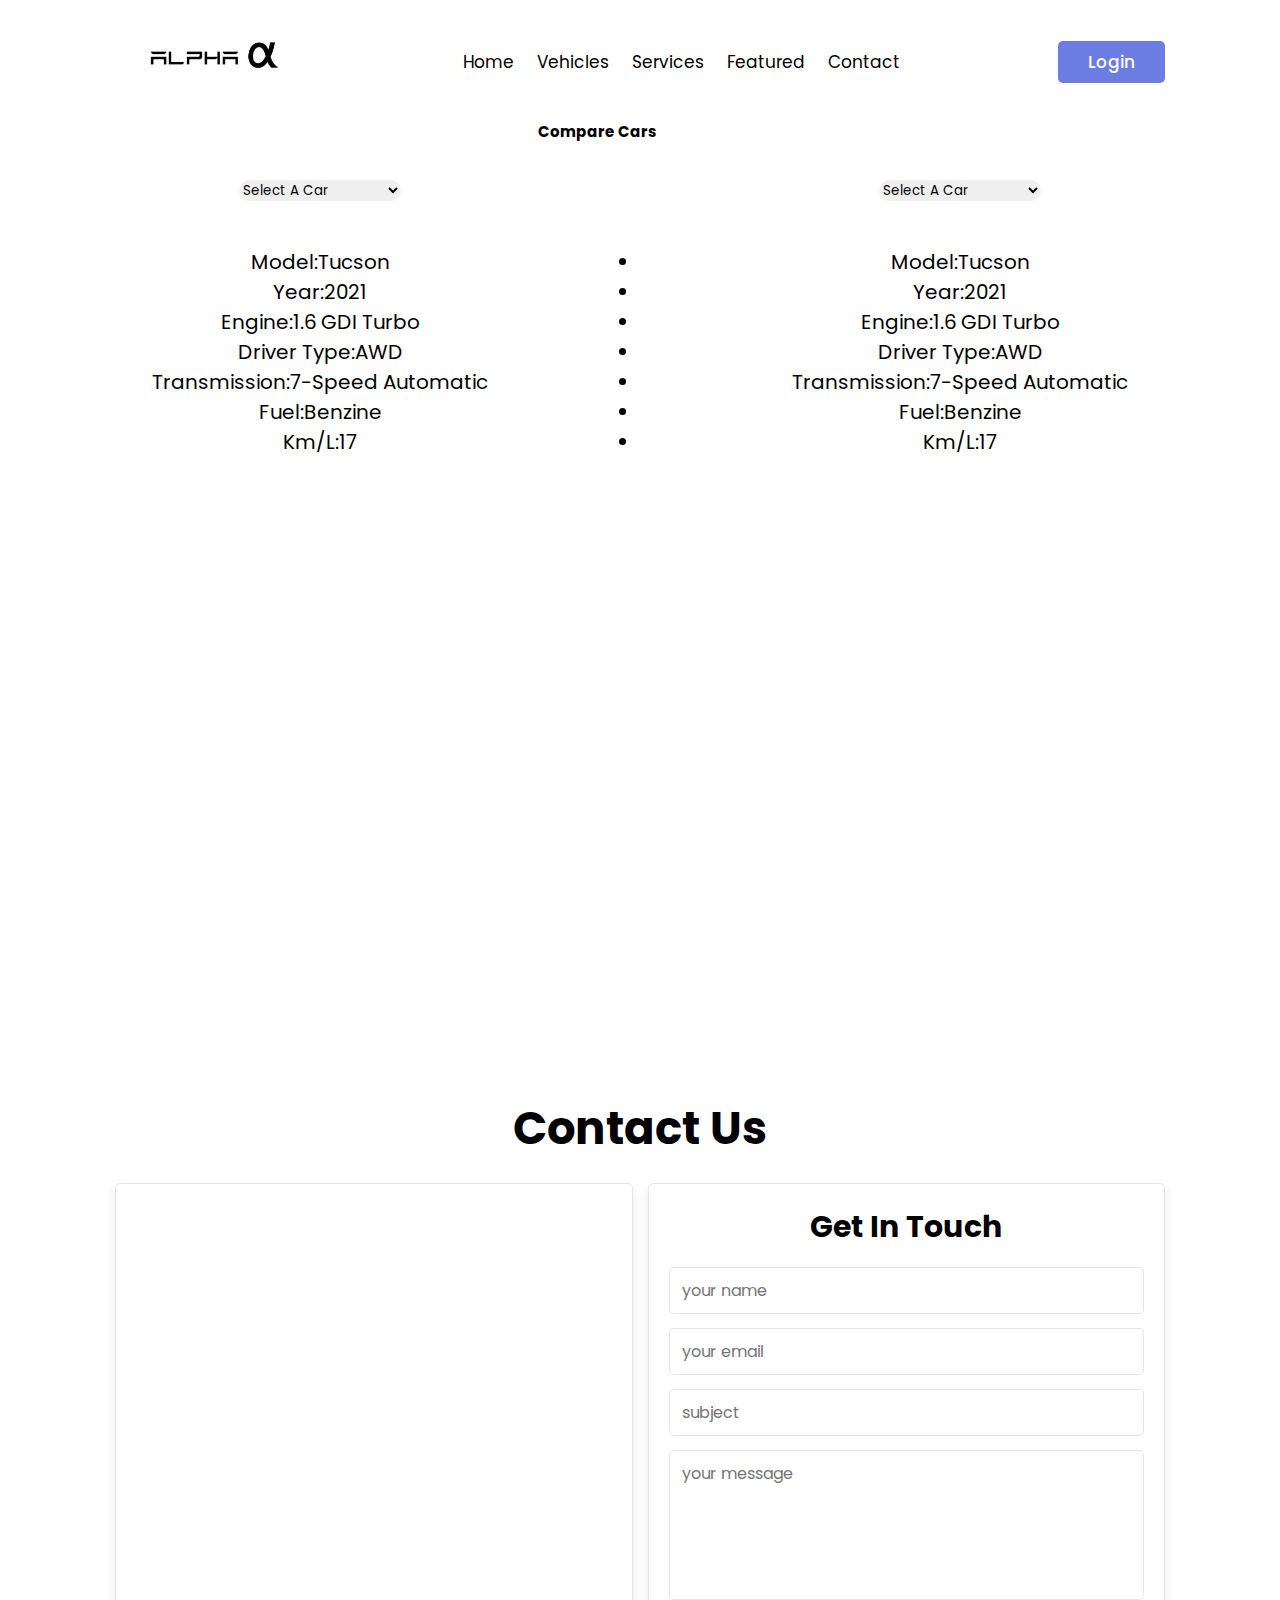
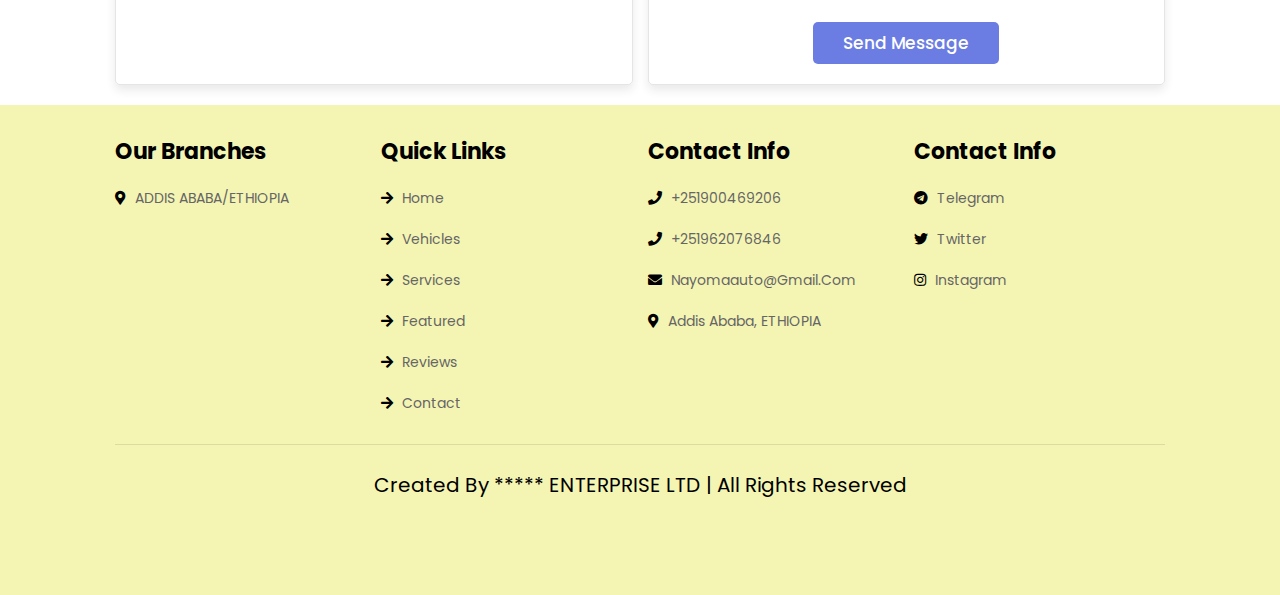
==== AlphaCarET/compare.html @ a65ead23 "Add files via upload" ====
<!DOCTYPE html>
<html lang="en">
<head>
    <meta charset="UTF-8">
    <meta http-equiv="X-UA-Compatible" content="IE=edge">
    <meta name="viewport" content="width=device-width, initial-scale=1.0">
    
    <link rel="icon" href="image/favicon.jpg">

    <link rel="stylesheet" 
    href="https://unpkg.com/swiper@7/swiper-bundle.min.css" />

    <!-- font awesome cdn link  -->
    <link rel="stylesheet" 
    href="https://cdnjs.cloudflare.com/ajax/libs/font-awesome/5.15.4/css/all.min.css">

    <!-- custom css file link  -->
    <link rel="stylesheet" href="css/style.css">

</head>

<body>
    <header class="header">

        <div id="menu-btn" class="fas fa-bars"></div>
    
        <a href="#" class="logo"><img class="alpha-logo" src="image/logo.jpg" alt="logo"></a>
    
        <nav class="navbar">
            <a href="#home">home</a>
            <a href="#vehicles">vehicles</a>
            <a href="#services">services</a>
            <a href="#featured">featured</a>
            <a href="#contact">contact</a>
        </nav>
    
        <div id="login-btn">
            <button class="btn">login</button>
            <i class="far fa-user"></i>
        </div>
    
    </header> 
        
    <div class="login-form-container">
    
        <span id="close-login-form" class="fas fa-times"></span>
    
        <form action="">
            <h3>user login</h3>
            <input type="email" placeholder="email" class="box">
            <input type="password" placeholder="password" class="box">
            <p> forget your password <a href="#">click here</a> </p>
            <input type="submit" value="login" class="btn">
            <p>or login with</p>
            <div class="buttons">
                <a href="#" class="btn"> google </a>
                <a href="#" class="btn"> facebook </a>
            </div>
            <p> don't have an account <a href="#">create one</a> </p>
        </form>
    
    </div>

    <div class="compare-body">
        <h2 style="position: absolute; top: 120px; margin-left: 42%; margin-right: 42%;">Compare cars</h2>
        <div class="compare comparee1">
            <label for="cars"></label>
            <select name="car" id="car-selectee">
                <option value="">Select a Car</option>
                <option value="tuscson">Hyundai Tucson 2022</option>
                <option value="Rush">Toyota Rush 2022</option>
            </select>
            <div class="car1-info">
                <img src="" alt="">
                <div class="infooo">
                    <ul>
                        <li>Model:Tucson</li>
                        <li>Year:2021</li>
                        <li>Engine:1.6 GDI Turbo</li>
                        <li>Driver Type:AWD</li>
                        <li>Transmission:7-speed Automatic</li>
                        <li>Fuel:Benzine</li>
                        <li>km/L:17</li>
                    </ul>
                </div>
            </div>
        </div>
        <div class="compare comparee2">
            <label for="cars"></label>
            <select name="car" id="car-selectee">
                <option value="">Select a Car</option>
                <option value="tuscson">Hyundai Tucson 2022</option>
                <option value="Rush">Toyota Rush 2022</option>
            </select>
            <div class="car2-info">
                <img src="" alt="">
                <div class="infooo">
                    <ul>
                        <li>Model:Tucson</li>
                        <li>Year:2021</li>
                        <li>Engine:1.6 GDI Turbo</li>
                        <li>Driver Type:AWD</li>
                        <li>Transmission:7-speed Automatic</li>
                        <li>Fuel:Benzine</li>
                        <li>km/L:17</li>
                    </ul>
                </div>
            </div>
        </div>
    </div>

    <section class="contact" id="contact">

        <h1 class="heading"><span>contact</span> us</h1>
    
        <div class="row">
    
            <iframe class="map" src="https://maps.google.com/maps?q=abrehot%20library&t=k&z=13&ie=UTF8&iwloc=&output=embed" allowfullscreen="" loading="lazy"></iframe>
    
            <form action="">
                <h3>get in touch</h3>
                <input type="text" placeholder="your name" class="box">
                <input type="email" placeholder="your email" class="box">
                <input type="tel" placeholder="subject" class="box">
                <textarea placeholder="your message" class="box" cols="30" rows="10"></textarea>
                <input type="submit" value="send message" class="btn">
            </form>
    
        </div>
    
    </section>
    
    <section class="footer" id="footer">
    
        <div class="box-container">
    
            <div class="box">
                <h3>our branches</h3>
                <a href="#"> <i class="fas fa-map-marker-alt"></i> ADDIS ABABA/ETHIOPIA </a>
                
            </div>
    
            <div class="box">
                <h3>quick links</h3>
                <a href="#"> <i class="fas fa-arrow-right"></i> home </a>
                <a href="#"> <i class="fas fa-arrow-right"></i> vehicles </a>
                <a href="#"> <i class="fas fa-arrow-right"></i> services </a>
                <a href="#"> <i class="fas fa-arrow-right"></i> featured </a>
                <a href="#"> <i class="fas fa-arrow-right"></i> reviews </a>
                <a href="#"> <i class="fas fa-arrow-right"></i> contact </a>
            </div>
    
            <div class="box">
                <h3>contact info</h3>
                <a href="#"> <i class="fas fa-phone"></i> +251900469206 </a>
                <a href="#"> <i class="fas fa-phone"></i> +251962076846 </a>
                <a href="#"> <i class="fas fa-envelope"></i> nayomaauto@gmail.com </a>
                <a href="#"> <i class="fas fa-map-marker-alt"></i> addis ababa, ETHIOPIA </a>
            </div>
    
            <div class="box">
                <h3>contact info</h3>
                <a href="https://t.me/ALPHACARSET" target="blank"> <i class="fab fa-telegram"></i> telegram </a>
                <a href="#"> <i class="fab fa-twitter"></i> twitter </a>
                <a href="https://instagram.com/alphacarset?igshid=YmMyMTA2M2Y=" target="blank"> <i class="fab fa-instagram"></i> instagram </a>
                
            </div>
    
        </div>
    
        <div class="credit"> created by ***** ENTERPRISE LTD | all rights reserved </div>
    
    </section>
    
    <script src="https://unpkg.com/swiper@7/swiper-bundle.min.js"></script>
    
    <script src="js/script.js"></script>
</body>
---- AlphaCarET/css/style.css ----
@import url('https://fonts.googleapis.com/css2?family=Poppins:wght@100;300;400;500;600&display=swap');

:root{
    --white:#fff;
    --light-yellow:#f5f5b3;
    --red:#da0c0c;
    --blue:#6b7de2;
    --black:#000000;
    --light-color:#666;
    --box-shadow:0 .5rem 1rem rgba(49, 41, 41, 0.1);
    --border:.1rem solid rgba(0,0,0,.1);
}

*{
    font-family: 'Poppins', sans-serif;
    margin:0; padding:0;
    box-sizing: border-box;
    outline: none; border:none;
    text-decoration: none;
    text-transform: capitalize;
    transition: .2s linear;
}

html{
    font-size: 62.5%;
    overflow-x: hidden;
    scroll-padding-top: 7rem;
    scroll-behavior: smooth;
}

section{
    padding:2rem 9%;
}

.heading{
    padding-bottom: 2rem;
    text-align: center;
    font-size: 4.5rem;
    color:var(--black);
}

.heading span{
    position: relative;
    z-index: 0;
}

.heading span::before{
    content: '';
    position: absolute;
    bottom:1rem; left:0; 
    height: 100%;
    width: 100%;
    /* background: var(--blue); */
    z-index: -1;
    /* clip-path: polygon(0 90%, 100% 80%, 100% 100%, 0% 100%); */
}

.btn{
    display: inline-block;
    margin-top: 1rem;
    padding:.8rem 3rem;
    background:var(--blue);
    color:var(--white);
    cursor: pointer;
    font-size: 1.7rem;
    border-radius: .5rem;
    font-weight: 500;
    text-align: center;
}

.btn:hover{
    background:var(--red);
}

.alpha-logo{
    width: 190px;
}

.header{
    display: flex;
    align-items: center;
    justify-content: space-between;
    position: fixed;
    top:0; left:0; right:0;
    padding:3rem 9%;
    z-index: 1000;
    background: #fff;
}

.header .logo{
    font-size: 2.5rem;
    color:var(--black);
    font-weight: bold;
}

.header .logo span{
    color:var(--red);
}

.header .navbar a{
    margin:0 1rem;
    font-size: 1.7rem;
    color:var(--black);
}

.header .navbar a:hover{
    color:var(--reds);
}

#login-btn .btn{
    margin-top: 0;
}

#login-btn i{
    display: none;
    font-size: 2.5rem;
    color:var(--light-color);
}

.header.active{
    padding:2rem 9%;
    box-shadow: var(--box-shadow);
}

#menu-btn{
    font-size: 2.5rem;
    color:var(--light-color);
    display: none;
}

.login-form-container{
    position: fixed;
    top:-105%; left:0;
    height:100%;
    width:100%;
    display: flex;
    align-items: center;
    justify-content: center;
    background:rgba(255,255,255,.9);
    z-index: 10000;
}

.login-form-container.active{
    top:0;
}

.login-form-container form{
    margin:2rem;
    text-align: center;
    padding:2rem;
    width:40rem;
    border-radius: .5rem;
    box-shadow: var(--box-shadow);
    border:var(--border);
    background: #fff;
}

.login-form-container form .buttons{
    display: flex;
    gap:1rem;
    align-items: center;
}

.login-form-container form .btn{
    display: block;
    width:100%;
    margin:.5rem 0;
}

.login-form-container form .box{
    margin:.7rem 0;
    width: 100%;
    font-size: 1.6rem;
    color:var(--black);
    text-transform: none;
    border:var(--border);
    padding:1rem 1.2rem;
    border-radius: .5rem;
}

.login-form-container form p{
    padding:1rem 0;
    font-size: 1.5rem;
    color:var(--light-color);
}

.login-form-container form p a{
    color:var(--yellow);
    text-decoration: underline;
}

.login-form-container form h3{
    padding-bottom:1rem;
    font-size: 2.5rem;
    color:var(--black);
    text-transform: uppercase;
}

.login-form-container #close-login-form{
    position: absolute;
    top:1.5rem; right:2.5rem;
    font-size: 5rem;
    color:var(--black);
    cursor: pointer;
}

.back-img{
    width: 100%;
    height: 100%;
    border-radius: 15px;
}

.home{
    padding-top: 10rem;
    text-align: center;
    overflow-x: hidden;
    background-image: url(../image/desktop_header.jpg);
    position: relative;
    /* top: rem; */
    /* background-repeat: repeat-x; */
    height: 898px;
    width: 100%;
    background-size: 100%;
    background-position-y: center;
    background-position-x:center;
}

.home a{
    color:var(--white);
    background-color: var(--black);
    font-size: 4.5vw;
    text-transform: uppercase;
    margin-top: 5rem;
    border-radius: 15px;
}

.home img{
    width:100%;
    margin:1rem 0;
}

.icons-container{
    display: grid;
    grid-template-columns: repeat(auto-fit, minmax(25rem, 1fr));
    gap:1.5rem;
    padding-top: 5rem;
    padding-bottom: 5rem;
    background: #eee;
}

.icons-container .icons{
    background:#fff;
    display: flex;
    align-items: center;
    box-shadow: var(--box-shadow);
    border-radius: .5rem;
    padding:2rem;
    gap:1.5rem;
}

.icons-container .icons i{
    height:5rem;
    width:5rem;
    line-height:5rem;
    font-size:2.5rem;
    color:var(--black);
    background:#eee;
    text-align: center;
    border-radius: 50%;
}

.icons-container .icons .content h3{
    font-size: 2.5rem;
    color:var(--yellow);
}

.icons-container .icons .content p{
    font-size: 1.5rem;
    color:var(--light-color);
}

.icons-container .icons:hover{
    background:var(--black);
}

.icons-container .icons:hover i{
    background:var(--white);
}

.icons-container .icons:hover .content h3{
    color:#fff;
}

.icons-container .icons:hover .content p{
    color:#eee;
}

.vehicles .vehicles-slider{
    padding-bottom: 5rem;
}

.vehicles .vehicles-slider .box{
    text-align: center;
}

.vehicles .vehicles-slider .box img{
    width:100%;
    transform: scale(.8);
    opacity: .5;
}

.vehicles .vehicles-slider .box .content{
    padding-top: 1rem;
    transform: scale(0);
}

.vehicles .vehicles-slider .swiper-slide-active .content{
    transform: scale(1);
}

.vehicles .vehicles-slider .swiper-slide-active img{
    transform: scale(1);    
    opacity: 1;
}

.vehicles .vehicles-slider .box .content h3{
    font-size: 2.5rem;
    color:var(--black);
}

.vehicles .vehicles-slider .box .content .price{
    font-size: 2.2rem;
    color:var(--yellow);
    padding:1rem 0;
    font-weight: bolder;
}

.vehicles .vehicles-slider .box .content .price span{
    color:var(--light-color);
    font-size: 1.5rem;
    font-weight: normal;
}

.vehicles .vehicles-slider .box .content p{
    font-size: 1.6rem;
    color:var(--light-color);
    padding: 1rem 0;
    padding-top: 1.5rem;
    border-top: var(--border);
}

.vehicles .vehicles-slider .box .content span{
    font-size: 1rem;
    color:var(--yellow);
    padding:0 .5rem;
}

.swiper-pagination-bullet-active{
    background: var(--yellow);
}

.services .box-container{
    display: grid;
    grid-template-columns: repeat(auto-fit, minmax(30rem, 1fr));
    gap:1.5rem;
}

.services .box-container .box{
    padding:2rem;
    border-radius: .5rem;
    box-shadow: var(--box-shadow);
    border:var(--border);
    text-align: center;
}

.services .box-container .box i{
    height:6rem;
    width:6rem;
    line-height: 6rem;
    border-radius: 50%;
    font-size: 2.5rem;
    margin-bottom: 1rem;
    background:var(--white);
    color:var(--black);
}

.services .box-container .box h3{
    font-size: 2.2rem;
    color:var(--black);
}

.services .box-container .box p{
    line-height: 1.8;
    padding:1rem 0;
    font-size: 1.4rem;
    color:var(--light-color);
}

.services .box-container .box:hover{
    background: var(--black);
}

.services .box-container .box:hover h3{
    color:#fff;
}

.services .box-container .box:hover p{
    color:#eee;
}

.featured .featured-slider{
    padding:1rem;
    padding-bottom: 4rem;
}

.featured .featured-slider .box{
    padding:2rem;
    text-align: center;
    box-shadow: var(--box-shadow);
    border:var(--border);
    border-radius: .5rem;
}

.featured .featured-slider .box img{
    height: 15rem;
}

.featured .featured-slider .box:hover img{
    transform: scale(.9);
}

.featured .featured-slider .box .content h3{
    font-size: 2.2rem;
    color:var(--black);
}

.featured .featured-slider .box .content .stars{
    padding:1rem 0;
}

.featured .featured-slider .box .content .stars i{
    font-size: 1.7rem;
    color:var(--yellow);
}

.featured .featured-slider .box .content .price{
    font-size: 2.5rem;
    color:var(--black);
}



.newsletter{
    padding:6rem 2rem;
    background: url(../image/letter-bg.png) no-repeat;
    background-size: cover;
    background-position: center;
    text-align: center;
}

.newsletter h3{
    font-size: 3rem;
    color:var(--black);
}

.newsletter p{
    font-size: 1.5rem;
    color:var(--light-color);
    padding:1rem 0;
}

.newsletter form{
    max-width: 60rem;
    height:5rem;
    background:#fff;
    border-radius: 5rem;
    overflow:hidden;
    display: flex;
    margin:1rem auto;
    box-shadow: var(--box-shadow);
}

.newsletter form input[type="email"]{
    height: 100%;
    width:100%;
    padding:0 2rem;
    font-size: 1.6rem;
    color:var(--black);
    text-transform: none;
}

.newsletter form input[type="submit"]{
    height: 100%;
    width:17rem;
    font-size: 1.7rem;
    color:var(--black);
    background: var(--light-yellow);
    cursor: pointer;
}

.newsletter form input[type="submit"]:hover{
    background: var(--yellow);
}

.reviews .review-slider{
    padding-bottom: 3rem;
}

.reviews .review-slider .box{
    text-align: center;
    padding:2rem;
    margin: 2rem 0;
    opacity: .4;
    transform: scale(.9);
}

.reviews .review-slider .swiper-slide-active{
    opacity: 1;
    transform: scale(1);
    box-shadow: var(--box-shadow);
    border:var(--border);
    border-radius: .5rem;
}

.reviews .review-slider .box img{
    height:7rem;
    width:7rem;
    border-radius: 50%;
    object-fit: cover;
}

.reviews .review-slider .box .content p{
    color:var(--light-color);
    font-size: 1.4rem;
    padding:1rem 0;
}

.reviews .review-slider .box .content h3{
    color:var(--black);
    font-size: 2.2rem;
    padding-bottom: .5rem;
}

.reviews .review-slider .box .content .stars i{
    color:var(--yellow);
    font-size: 1.7rem;
}

.contact .row{
    display: flex;
    flex-wrap: wrap;
    gap:1.5rem;
}

.contact .row .map{
    flex:1 1 42rem;
    width: 100%;
    padding:2rem;
    box-shadow: var(--box-shadow);
    border:var(--border);
    border-radius: .5rem;
}

.contact .row form{
    padding:2rem;
    flex:1 1 42rem;
    box-shadow: var(--box-shadow);
    border:var(--border);
    text-align: center;
    border-radius: .5rem;
}

.contact .row form h3{
    font-size: 3rem;
    color:var(--black);
    padding-bottom: 1rem;
}

.contact .row form .box{
    width:100%;
    border-radius: .5rem;
    padding:1rem 1.2rem;
    font-size: 1.6rem;
    text-transform: none;
    border:var(--border);
    margin:.7rem 0;
}

.contact .row form textarea{
    height:15rem;
    resize: none;
}

.footer{
    background: var(--light-yellow);
    padding-bottom: 8rem;
}

.footer .box-container{
    display: grid;
    grid-template-columns: repeat(auto-fit, minmax(25rem, 1fr));
    gap:1.5rem;
}

.footer .box-container .box h3{
    font-size: 2.2rem;
    padding:1rem 0;
    color:var(--black);
}

.footer .box-container .box a{
    display: block;
    font-size: 1.4rem;
    padding:1rem 0;
    color:var(--light-color);
}

.footer .box-container .box a i{
    padding-right: .5rem;
    color:var(--black);
}

.footer .box-container .box a:hover i{
    padding-right: 2rem;
}

.footer .credit{
    text-align: center;
    padding:1.5rem;
    padding-top: 2.5rem;
    margin-top: 2rem;
    border-top: var(--border);
    font-size: 2rem;
    color:var(--black);
}

.car-type{
    width: 150px;
    background-color: var(--gray);
}

.car-type:hover{
    background-color: var(--blue);
}

.type-pic{
    width: 120px;
}

.create-acc{
    text-align: center;
    overflow: visible;
    margin: 100px auto 20px;
    background-color: rgb(231, 231, 231);
}

.password-prompt{
    width: 100%;
    height: 200px;
    text-align: center;
    overflow: hidden;
    position: absolute;
    top: -168px;
    margin: auto;
    left: 0;
    right: 0;
    font-size: 18px;
    background-color: rgb(198, 198, 198);
    border-radius: .9rem;
}

.password-prompt-show{
    position: absolute;
    top: 168px;
}

.create-acc-blur{
    background-color: rgba(0, 0, 0, 0.61);
}


.password input{
    border-radius: 3rem;
    padding-left: 8px;
    border: none;
}

.create{
    display: block;
    margin: auto;
    position: relative;
    top: 10px;
    width: 50px;
    height: 20px;
    border-radius: 3rem;
    color: white;
    background-color: black;
}

.create:hover{
    background-color: white;
    color: black;
}

.google-pic{
    width: 26px;
    position: relative;
    right: 120px;
    top: 8px;
    border-radius: 1rem;
}

.signup-header{
    font-size: 3rem;
    margin-bottom: 3.5rem;
}

.continuewithgoogle{
    font-size: 100%;
    position: relative;
    bottom: 16px;
    color: white;
}

.email-prompt{
    font-size: 20px;
    margin-bottom: 12px;
}

.submitemail{
    display: block;
    margin: auto;
    margin-top: 2rem;
    width: 70%;
    height: 32px;
    border-radius: 19px;
    background-color: var(--blue);
    font-size: 15px;
    color: white;
}

.submitemail:hover{
    background-color: rgb(0, 157, 255);

}

.email{
    width: 70%;
    height: 32px;
    border-radius: 19px;
    padding-left: 20px;
}

.email-signup{
    margin-top: 3rem;
}

.google-signup{
    background-color: var(--blue);
    border-radius: 19px;
    width: 70%;
}

.google-signup:hover{
    background-color: rgb(0, 157, 255);
}

.login{
    font-size: 2rem;
    margin-top: 12px;
}

.compare-body{
    height: 1050px;
    margin-bottom: 2.5rem;
}

.compare-body

.compare-heading{
    width: 100%;
    height: 1500px;
    color: white;
    background-color: black;
}

.comparee1{
    width: 50%;
    height: 100%;
    position: absolute;
    left: 0;
    padding-top: 150px;
    text-align: center;
}

.comparee2{
    width: 50%;
    height: 100%;
    position: absolute;
    right: 0;
    padding-top: 150px;
    text-align: center;
}

.infooo{
    font-size: 20px;
    margin: 3rem auto;
}

#car-selectee{
    border: none;
    border-radius: 45px;
    margin-top: 3rem;
}



@media (max-width:991px){

    html{
        font-size: 55%;
    }

    .header{
        padding:2rem;
    }

    .header.active{
        padding:2rem;
    }

    section{
        padding:2rem;
    }
    .home{
        background-repeat: repeat-x;
        background-color: rgb(83, 142, 237);
    }

}

@media (max-width:768px){

    #menu-btn{
        display: block;
    }

    #menu-btn.fa-times{
        transform:rotate(180deg);
    }

    #login-btn .btn{
        display: none;
    }

    #login-btn i{
        display: block;
    }

    .header .navbar{
        position: absolute;
        top:99%; left:0; right:0;
        background: #fff;
        border-top: var(--border);
        clip-path: polygon(0 0, 100% 0, 100% 0, 0 0);
    }

    .header .navbar.active{
        clip-path: polygon(0 0, 100% 0, 100% 100%, 0% 100%);
    }

    .header .navbar a{
        margin:2rem;
        display: block;
        font-size: 2rem;
    }

}

@media (max-width:450px){

    html{
        font-size: 50%;
    }

    .heading{
        font-size: 3rem;
    }

    .google-signup{
        width: 10%;
    }

    .google-pic{
        width: 24px;
    }

    .continuewithgoogle{
        position: relative;
        left: 12px;
        bottom: 38px;
    }

}
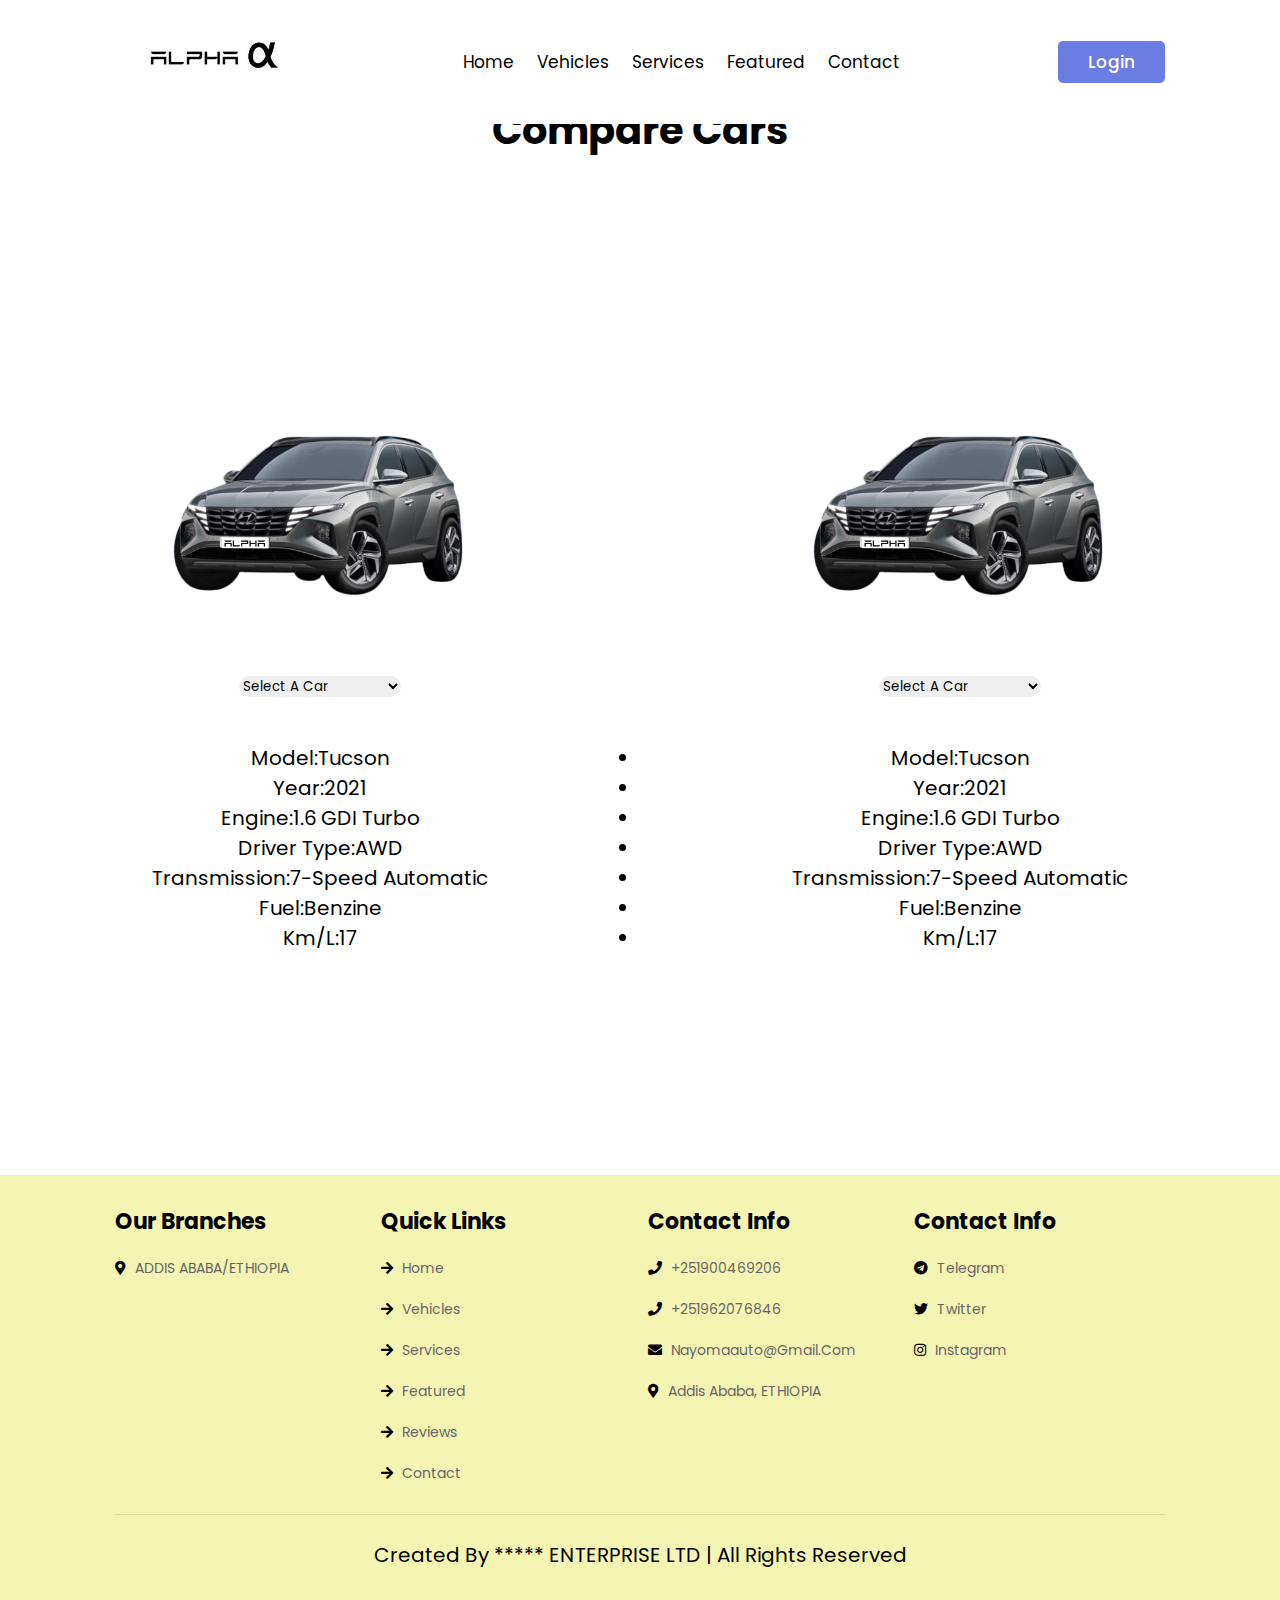
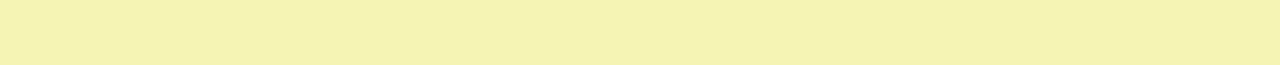
==== commit c5d69729: "Update compare.html" ====
--- a/AlphaCarET/compare.html
+++ b/AlphaCarET/compare.html
@@ -24,7 +24,7 @@
 
         <div id="menu-btn" class="fas fa-bars"></div>
     
-        <a href="#" class="logo"><img class="alpha-logo" src="image/logo.jpg" alt="logo"></a>
+        <a href="index.html" class="logo"><img class="alpha-logo" src="image/logo.jpg" alt="logo"></a>
     
         <nav class="navbar">
             <a href="#home">home</a>
@@ -62,8 +62,9 @@
     </div>
 
     <div class="compare-body">
-        <h2 style="position: absolute; top: 120px; margin-left: 42%; margin-right: 42%;">Compare cars</h2>
+        <h2 style="text-align: center; margin-top: 100px; font-size: 400%;">Compare cars</h2>
         <div class="compare comparee1">
+            <img style="width: 92%;" src="image/tucson N line 2022.png" alt="car image">
             <label for="cars"></label>
             <select name="car" id="car-selectee">
                 <option value="">Select a Car</option>
@@ -73,7 +74,7 @@
             <div class="car1-info">
                 <img src="" alt="">
                 <div class="infooo">
-                    <ul>
+                    <ul class="compare-list"> 
                         <li>Model:Tucson</li>
                         <li>Year:2021</li>
                         <li>Engine:1.6 GDI Turbo</li>
@@ -86,6 +87,7 @@
             </div>
         </div>
         <div class="compare comparee2">
+            <img style="width: 92%;" src="image/tucson N line 2022.png" alt="car image">
             <label for="cars"></label>
             <select name="car" id="car-selectee">
                 <option value="">Select a Car</option>
@@ -95,7 +97,7 @@
             <div class="car2-info">
                 <img src="" alt="">
                 <div class="infooo">
-                    <ul>
+                    <ul class="compare-list">
                         <li>Model:Tucson</li>
                         <li>Year:2021</li>
                         <li>Engine:1.6 GDI Turbo</li>
@@ -109,7 +111,7 @@
         </div>
     </div>
 
-    <section class="contact" id="contact">
+    <!-- <section class="contact" id="contact">
 
         <h1 class="heading"><span>contact</span> us</h1>
     
@@ -128,7 +130,7 @@
     
         </div>
     
-    </section>
+    </section> -->
     
     <section class="footer" id="footer">
     
@@ -175,4 +177,4 @@
     <script src="https://unpkg.com/swiper@7/swiper-bundle.min.js"></script>
     
     <script src="js/script.js"></script>
-</body>+</body>
